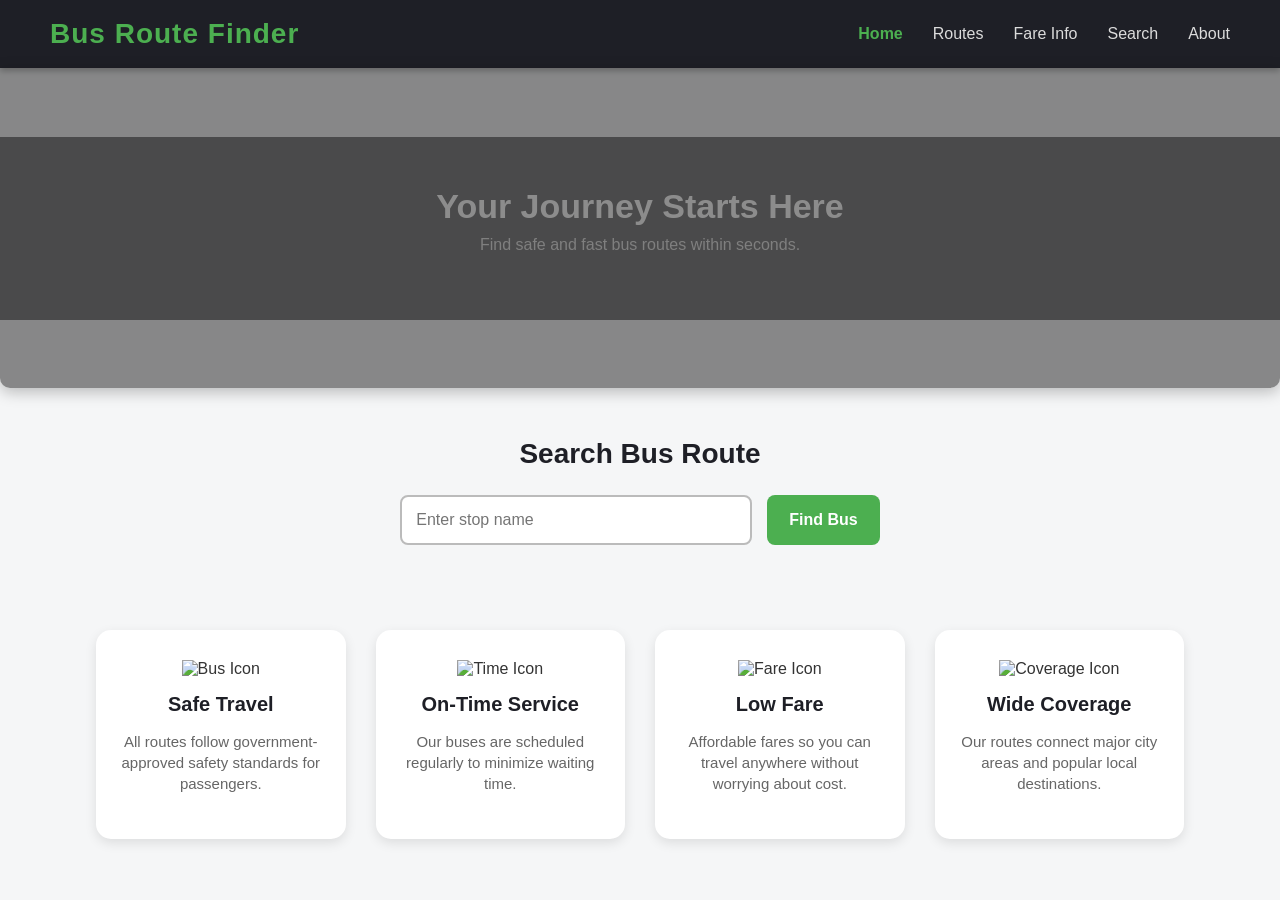
==== Week 3/hamburger.html @ ec4db840 "Week 3" ====
<!DOCTYPE html>
<html lang="en">
<head>
  <meta charset="UTF-8">
  <meta name="viewport" content="width=device-width, initial-scale=1.0">
  <title>Public Bus Route Finder</title>

  <!-- CSS -->
  <link rel="stylesheet" href="hamburger.css">

  <!-- jQuery -->
  <script src="https://code.jquery.com/jquery-3.6.0.min.js"></script>
</head>

<body>

<header>
  <h1>Bus Route Finder</h1>

  <nav class="main-nav">
    <ul>
      <li><a href="#" class="active">Home</a></li>
      <li><a href="#">Routes</a></li>
      <li><a href="#">Fare Info</a></li>
      <li><a href="#">Search</a></li>
      <li><a href="#">About</a></li>
    </ul>
  </nav>

  <div class="ham-menu" onclick="toggleMenu()">
    <span></span>
    <span></span>
    <span></span>
  </div>
</header>

<!-- HERO IMAGE SECTION -->
<section class="hero">
  <div class="hero-overlay">
    <h2>Your Journey Starts Here</h2>
    <p>Find safe and fast bus routes within seconds.</p>
  </div>
</section>

<!-- SEARCH SECTION -->
<section class="search-section">
  <h2>Search Bus Route</h2>

  <div class="search-box">
    <input type="text" id="destination" placeholder="Enter stop name">
    <button id="findBus">Find Bus</button>
  </div>

  <div id="resultsContainer"></div>
</section>

<!-- INFO CARDS SECTION -->
<section class="info-cards">

  <div class="card">
    <img src="https://cdn-icons-png.flaticon.com/512/744/744465.png" alt="Bus Icon">
    <h3>Safe Travel</h3>
    <p>All routes follow government-approved safety standards for passengers.</p>
  </div>

  <div class="card">
    <img src="https://cdn-icons-png.flaticon.com/512/854/854894.png" alt="Time Icon">
    <h3>On-Time Service</h3>
    <p>Our buses are scheduled regularly to minimize waiting time.</p>
  </div>

  <div class="card">
    <img src="https://cdn-icons-png.flaticon.com/512/3209/3209265.png" alt="Fare Icon">
    <h3>Low Fare</h3>
    <p>Affordable fares so you can travel anywhere without worrying about cost.</p>
  </div>

  <div class="card">
    <img src="https://cdn-icons-png.flaticon.com/512/684/684908.png" alt="Coverage Icon">
    <h3>Wide Coverage</h3>
    <p>Our routes connect major city areas and popular local destinations.</p>
  </div>

</section>

</body>
</html>
---- Week 3/hamburger.css ----
/* GLOBAL */
body {
  margin: 0;
  font-family: "Poppins", sans-serif;
  background: #F5F6F7;
  color: #333;
}

/* HEADER */
header {
  display: flex;
  justify-content: space-between;
  align-items: center;
  background: #1E1F26;
  padding: 18px 50px;
  color: white;
  box-shadow: 0px 3px 6px rgba(0,0,0,0.25);
}
header h1 {
  margin: 0;
  font-size: 28px;
  font-weight: 600;
  color: #4CAF50;
  letter-spacing: 1px;
}

/* NAVIGATION */
.main-nav ul {
  display: flex;
  gap: 30px;
  list-style: none;
  margin: 0;
  padding: 0;
}
.main-nav a {
  color: #dcdcdc;
  font-size: 16px;
  font-weight: 500;
  text-decoration: none;
  transition: 0.3s;
}
.main-nav a:hover,
.main-nav a.active {
  color: #4CAF50;
  font-weight: bold;
}

/* HAMBURGER */
.ham-menu {
  display: none;
  width: 35px;
  cursor: pointer;
}
.ham-menu span {
  display: block;
  width: 100%;
  height: 4px;
  background: white;
  margin: 6px 0;
  border-radius: 3px;
}

/* HERO BANNER */
.hero {
  width: 100%;
  height: 320px;
  background-image: url("https://maps-nepal.com/img/1200/nepal-route-map.jpg");
  background-size: cover;
  background-position: center center;
  background-repeat: no-repeat;
  display: flex;
  align-items: center;
  justify-content: center;
  position: relative;

  /* Smooth edges + subtle shadow */
  box-shadow: 0px 4px 15px rgba(0,0,0,0.25);
  border-bottom-left-radius: 10px;
  border-bottom-right-radius: 10px;
}

/* Dark overlay for readability */
.hero::before {
  content: "";
  position: absolute;
  width: 100%;
  height: 100%;
  background: rgba(0,0,0,0.45);
  top: 0;
  left: 0;
  border-bottom-left-radius: 10px;
  border-bottom-right-radius: 10px;
}

.hero-overlay {
  width: 100%;
  text-align: center;
  background: rgba(0,0,0,0.45);
  padding: 50px 0;
}
.hero-overlay h2 {
  color: white;
  font-size: 34px;
  margin: 0;
  font-weight: 700;
}
.hero-overlay p {
  color: #e6e6e6;
  margin-top: 10px;
  font-size: 16px;
}

/* SEARCH SECTION */
.search-section {
  margin: 50px auto;
  text-align: center;
}
.search-section h2 {
  font-size: 28px;
  margin-bottom: 25px;
  color: #1E1F26;
}

.search-box {
  display: flex;
  justify-content: center;
  gap: 15px;
  margin-bottom: 25px;
}
.search-box input {
  width: 320px;
  padding: 14px;
  border-radius: 8px;
  border: 2px solid #bbb;
  font-size: 16px;
  transition: 0.3s ease;
}
.search-box input:focus {
  border-color: #4CAF50;
  outline: none;
}
.search-box button {
  padding: 14px 22px;
  background: #4CAF50;
  color: white;
  border: none;
  border-radius: 8px;
  cursor: pointer;
  font-size: 16px;
  font-weight: bold;
  transition: 0.3s ease;
}
.search-box button:hover {
  background: #45A049;
}

/* SEARCH RESULT CARDS */
#resultsContainer {
  width: 60%;
  margin: auto;
  display: flex;
  flex-direction: column;
  gap: 15px;
}
.result-card {
  background: white;
  padding: 18px;
  border-radius: 12px;
  box-shadow: 0px 3px 10px rgba(0,0,0,0.12);
  border-left: 5px solid #4CAF50;
  animation: fadeIn 0.3s ease;
}
.result-card h3 {
  margin: 0 0 8px;
  color: #1E1F26;
  font-size: 20px;
}
.result-card p {
  margin: 0;
  color: #555;
}

/* INFO CARDS (NEW) */
.info-cards {
  width: 85%;
  margin: 60px auto;
  display: grid;
  grid-template-columns: repeat(4, 1fr);
  gap: 30px;
}

.info-cards .card {
  background: white;
  padding: 30px 20px;
  border-radius: 15px;
  text-align: center;
  box-shadow: 0px 4px 12px rgba(0,0,0,0.1);
  transition: 0.3s ease;
}

.info-cards .card:hover {
  transform: translateY(-6px);
  box-shadow: 0px 6px 20px rgba(0,0,0,0.15);
}

.info-cards img {
  width: 70px;
  height: 70px;
  margin-bottom: 15px;
}

.info-cards h3 {
  margin: 0;
  font-size: 20px;
  color: #1E1F26;
  font-weight: 600;
  margin-bottom: 10px;
}

.info-cards p {
  color: #666;
  font-size: 15px;
  line-height: 1.4;
}

/* ANIMATIONS */
@keyframes fadeIn {
  from { opacity: 0; transform: translateY(5px); }
  to { opacity: 1; transform: translateY(0); }
}

/* RESPONSIVE */
@media(max-width: 900px) {
  .info-cards {
    grid-template-columns: repeat(2, 1fr);
  }
  #resultsContainer {
    width: 80%;
  }
}

@media(max-width: 700px) {
  .main-nav { display: none; }
  .ham-menu { display: block; }

  .search-box {
    flex-direction: column;
    width: 85%;
    margin: auto;
  }
  .search-box input,
  .search-box button {
    width: 100%;
  }
}

@media(max-width: 500px) {
  .info-cards {
    grid-template-columns: 1fr;
  }
  header {
    padding: 18px 20px;
  }
}
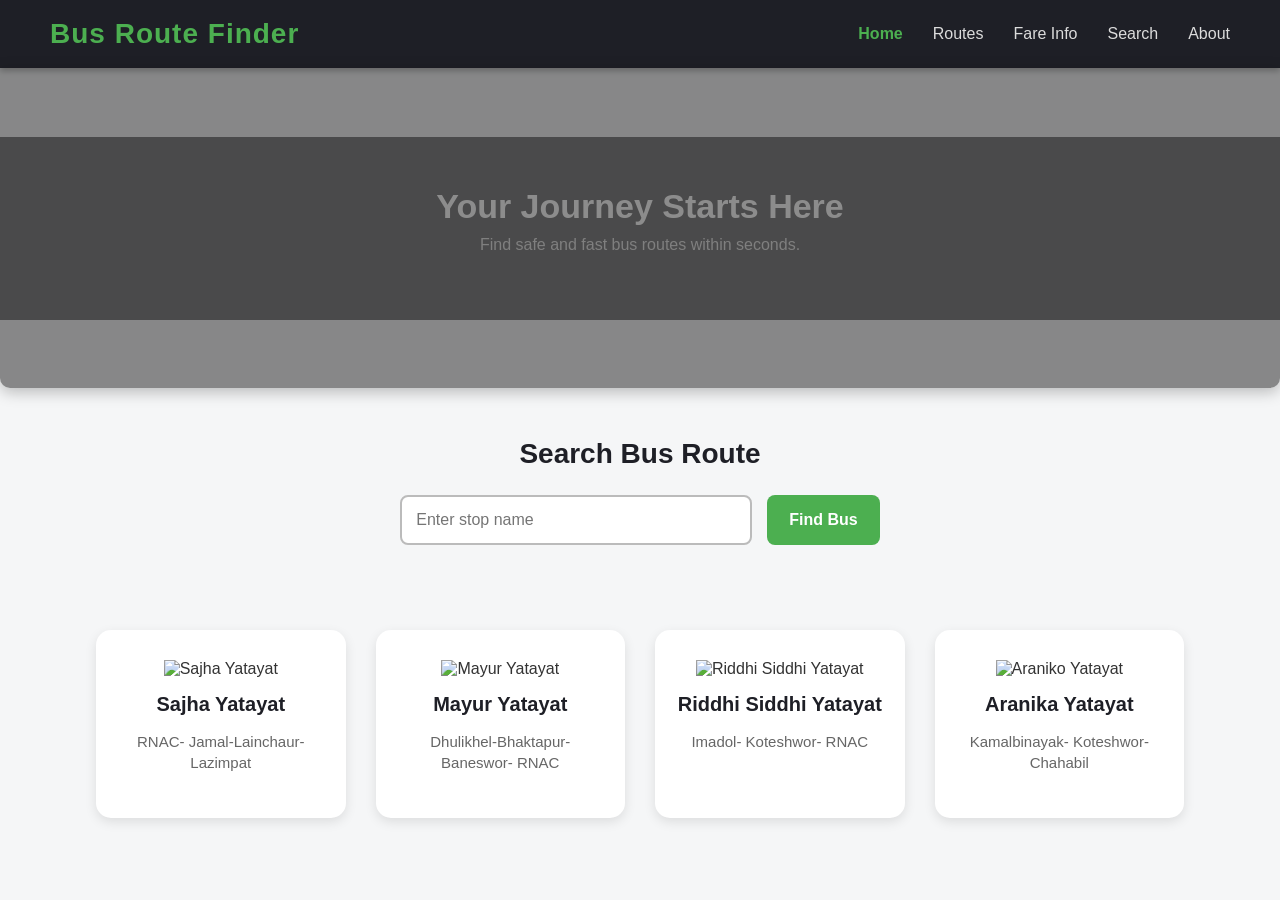
==== commit 2e29b407: "Update hamburger.html" ====
--- a/Week 3/hamburger.html
+++ b/Week 3/hamburger.html
@@ -4,19 +4,12 @@
   <meta charset="UTF-8">
   <meta name="viewport" content="width=device-width, initial-scale=1.0">
   <title>Public Bus Route Finder</title>
-
-  <!-- CSS -->
   <link rel="stylesheet" href="hamburger.css">
-
-  <!-- jQuery -->
   <script src="https://code.jquery.com/jquery-3.6.0.min.js"></script>
 </head>
-
 <body>
-
 <header>
   <h1>Bus Route Finder</h1>
-
   <nav class="main-nav">
     <ul>
       <li><a href="#" class="active">Home</a></li>
@@ -26,7 +19,6 @@
       <li><a href="#">About</a></li>
     </ul>
   </nav>
-
   <div class="ham-menu" onclick="toggleMenu()">
     <span></span>
     <span></span>
@@ -58,27 +50,27 @@
 <section class="info-cards">
 
   <div class="card">
-    <img src="https://cdn-icons-png.flaticon.com/512/744/744465.png" alt="Bus Icon">
-    <h3>Safe Travel</h3>
-    <p>All routes follow government-approved safety standards for passengers.</p>
+    <img src="https://cdn-icons-png.flaticon.com/512/744/744465.png" alt="Sajha Yatayat">
+    <h3>Sajha Yatayat</h3>
+    <p>RNAC- Jamal-Lainchaur- Lazimpat</p>
   </div>
 
   <div class="card">
-    <img src="https://cdn-icons-png.flaticon.com/512/854/854894.png" alt="Time Icon">
-    <h3>On-Time Service</h3>
-    <p>Our buses are scheduled regularly to minimize waiting time.</p>
+    <img src="https://cdn-icons-png.flaticon.com/512/744/744465.png" alt="Mayur Yatayat">
+    <h3>Mayur Yatayat</h3>
+    <p>Dhulikhel-Bhaktapur- Baneswor- RNAC</p>
   </div>
 
   <div class="card">
-    <img src="https://cdn-icons-png.flaticon.com/512/3209/3209265.png" alt="Fare Icon">
-    <h3>Low Fare</h3>
-    <p>Affordable fares so you can travel anywhere without worrying about cost.</p>
+    <img src="https://cdn-icons-png.flaticon.com/512/744/744465.png" alt="Riddhi Siddhi Yatayat">
+    <h3>Riddhi Siddhi Yatayat</h3>
+    <p>Imadol- Koteshwor- RNAC</p>
   </div>
 
   <div class="card">
-    <img src="https://cdn-icons-png.flaticon.com/512/684/684908.png" alt="Coverage Icon">
-    <h3>Wide Coverage</h3>
-    <p>Our routes connect major city areas and popular local destinations.</p>
+    <img src="https://cdn-icons-png.flaticon.com/512/744/744465.png" alt="Araniko Yatayat">
+    <h3>Aranika Yatayat</h3>
+    <p>Kamalbinayak- Koteshwor- Chahabil</p>
   </div>
 
 </section>
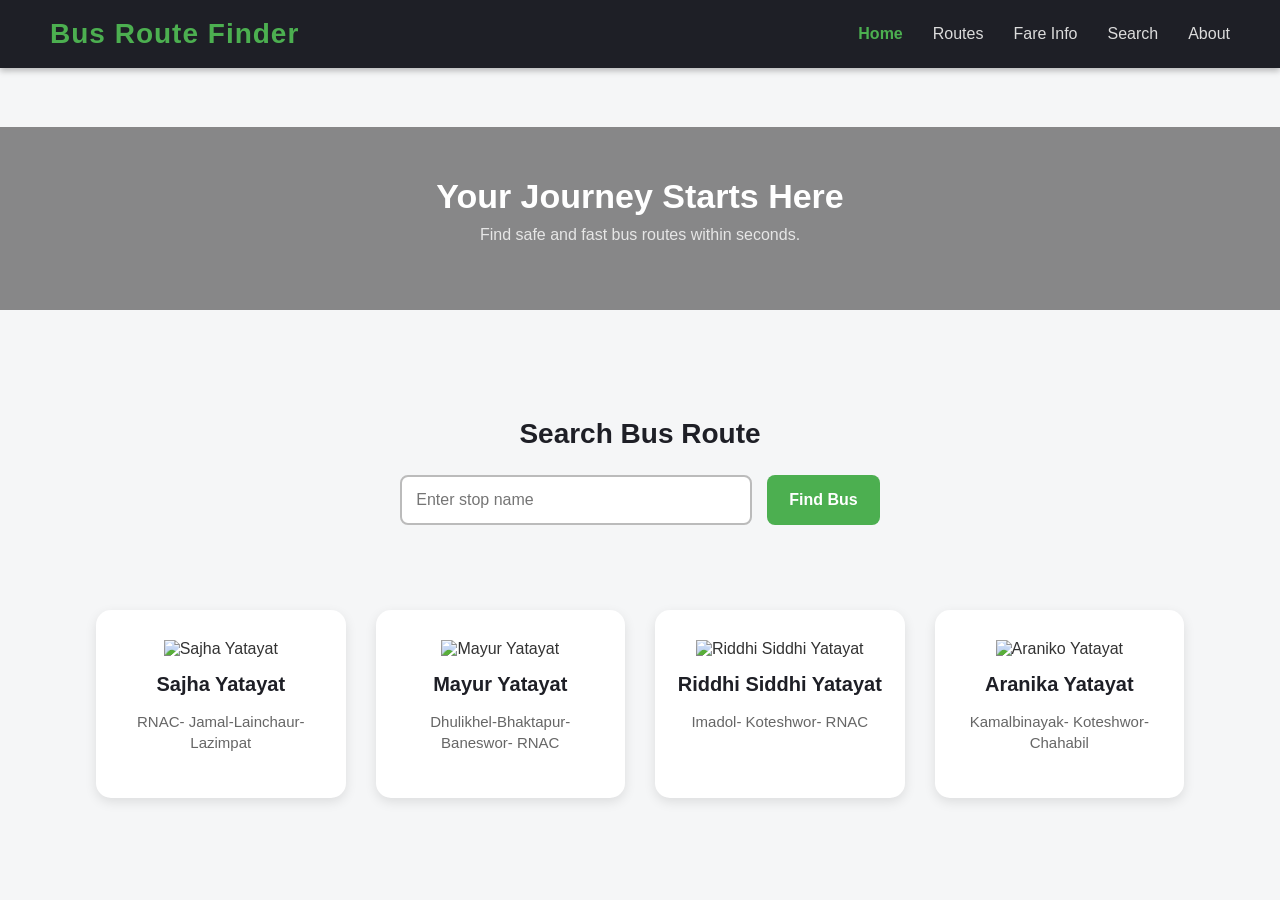
==== commit 656bcdd5: "Week4" ====
--- a/Week 3/hamburger.html
+++ b/Week 3/hamburger.html
@@ -1,7 +1,6 @@
 <!DOCTYPE html>
 <html lang="en">
 <head>
-  <meta charset="UTF-8">
   <meta name="viewport" content="width=device-width, initial-scale=1.0">
   <title>Public Bus Route Finder</title>
   <link rel="stylesheet" href="hamburger.css">
@@ -25,7 +24,6 @@
     <span></span>
   </div>
 </header>
-
 <!-- HERO IMAGE SECTION -->
 <section class="hero">
   <div class="hero-overlay">
@@ -33,7 +31,6 @@
     <p>Find safe and fast bus routes within seconds.</p>
   </div>
 </section>
-
 <!-- SEARCH SECTION -->
 <section class="search-section">
   <h2>Search Bus Route</h2>
@@ -42,13 +39,11 @@
     <input type="text" id="destination" placeholder="Enter stop name">
     <button id="findBus">Find Bus</button>
   </div>
-
   <div id="resultsContainer"></div>
 </section>
 
 <!-- INFO CARDS SECTION -->
 <section class="info-cards">
-
   <div class="card">
     <img src="https://cdn-icons-png.flaticon.com/512/744/744465.png" alt="Sajha Yatayat">
     <h3>Sajha Yatayat</h3>
@@ -72,8 +67,6 @@
     <h3>Aranika Yatayat</h3>
     <p>Kamalbinayak- Koteshwor- Chahabil</p>
   </div>
-
 </section>
-
 </body>
 </html>
--- a/Week 3/hamburger.css
+++ b/Week 3/hamburger.css
@@ -1,12 +1,9 @@
-/* GLOBAL */
 body {
   margin: 0;
   font-family: "Poppins", sans-serif;
   background: #F5F6F7;
   color: #333;
 }
-
-/* HEADER */
 header {
   display: flex;
   justify-content: space-between;
@@ -63,35 +60,14 @@
 /* HERO BANNER */
 .hero {
   width: 100%;
-  height: 320px;
-  background-image: url("https://maps-nepal.com/img/1200/nepal-route-map.jpg");
+  height: 300px;
+  background-image: url("https://plus.unsplash.com/premium_photo-1682310071124-33632135b2ee?q=80&w=1212&auto=format&fit=crop&ixlib=rb-4.1.0&ixid=M3wxMjA3fDB8MHxwaG90by1wYWdlfHx8fGVufDB8fHx8fA%3D%3D");
   background-size: cover;
-  background-position: center center;
-  background-repeat: no-repeat;
+  background-position: center;
   display: flex;
   align-items: center;
-  justify-content: center;
   position: relative;
-
-  /* Smooth edges + subtle shadow */
-  box-shadow: 0px 4px 15px rgba(0,0,0,0.25);
-  border-bottom-left-radius: 10px;
-  border-bottom-right-radius: 10px;
-}
-
-/* Dark overlay for readability */
-.hero::before {
-  content: "";
-  position: absolute;
-  width: 100%;
-  height: 100%;
-  background: rgba(0,0,0,0.45);
-  top: 0;
-  left: 0;
-  border-bottom-left-radius: 10px;
-  border-bottom-right-radius: 10px;
-}
-
+}
 .hero-overlay {
   width: 100%;
   text-align: center;
@@ -188,7 +164,6 @@
   grid-template-columns: repeat(4, 1fr);
   gap: 30px;
 }
-
 .info-cards .card {
   background: white;
   padding: 30px 20px;
@@ -197,18 +172,15 @@
   box-shadow: 0px 4px 12px rgba(0,0,0,0.1);
   transition: 0.3s ease;
 }
-
 .info-cards .card:hover {
   transform: translateY(-6px);
   box-shadow: 0px 6px 20px rgba(0,0,0,0.15);
 }
-
 .info-cards img {
   width: 70px;
   height: 70px;
   margin-bottom: 15px;
 }
-
 .info-cards h3 {
   margin: 0;
   font-size: 20px;
@@ -216,19 +188,16 @@
   font-weight: 600;
   margin-bottom: 10px;
 }
-
 .info-cards p {
   color: #666;
   font-size: 15px;
   line-height: 1.4;
 }
-
 /* ANIMATIONS */
 @keyframes fadeIn {
   from { opacity: 0; transform: translateY(5px); }
   to { opacity: 1; transform: translateY(0); }
 }
-
 /* RESPONSIVE */
 @media(max-width: 900px) {
   .info-cards {
@@ -238,8 +207,7 @@
     width: 80%;
   }
 }
-
-@media(max-width: 700px) {
+@media(max-width: 800px) {
   .main-nav { display: none; }
   .ham-menu { display: block; }
 
@@ -253,7 +221,6 @@
     width: 100%;
   }
 }
-
 @media(max-width: 500px) {
   .info-cards {
     grid-template-columns: 1fr;
